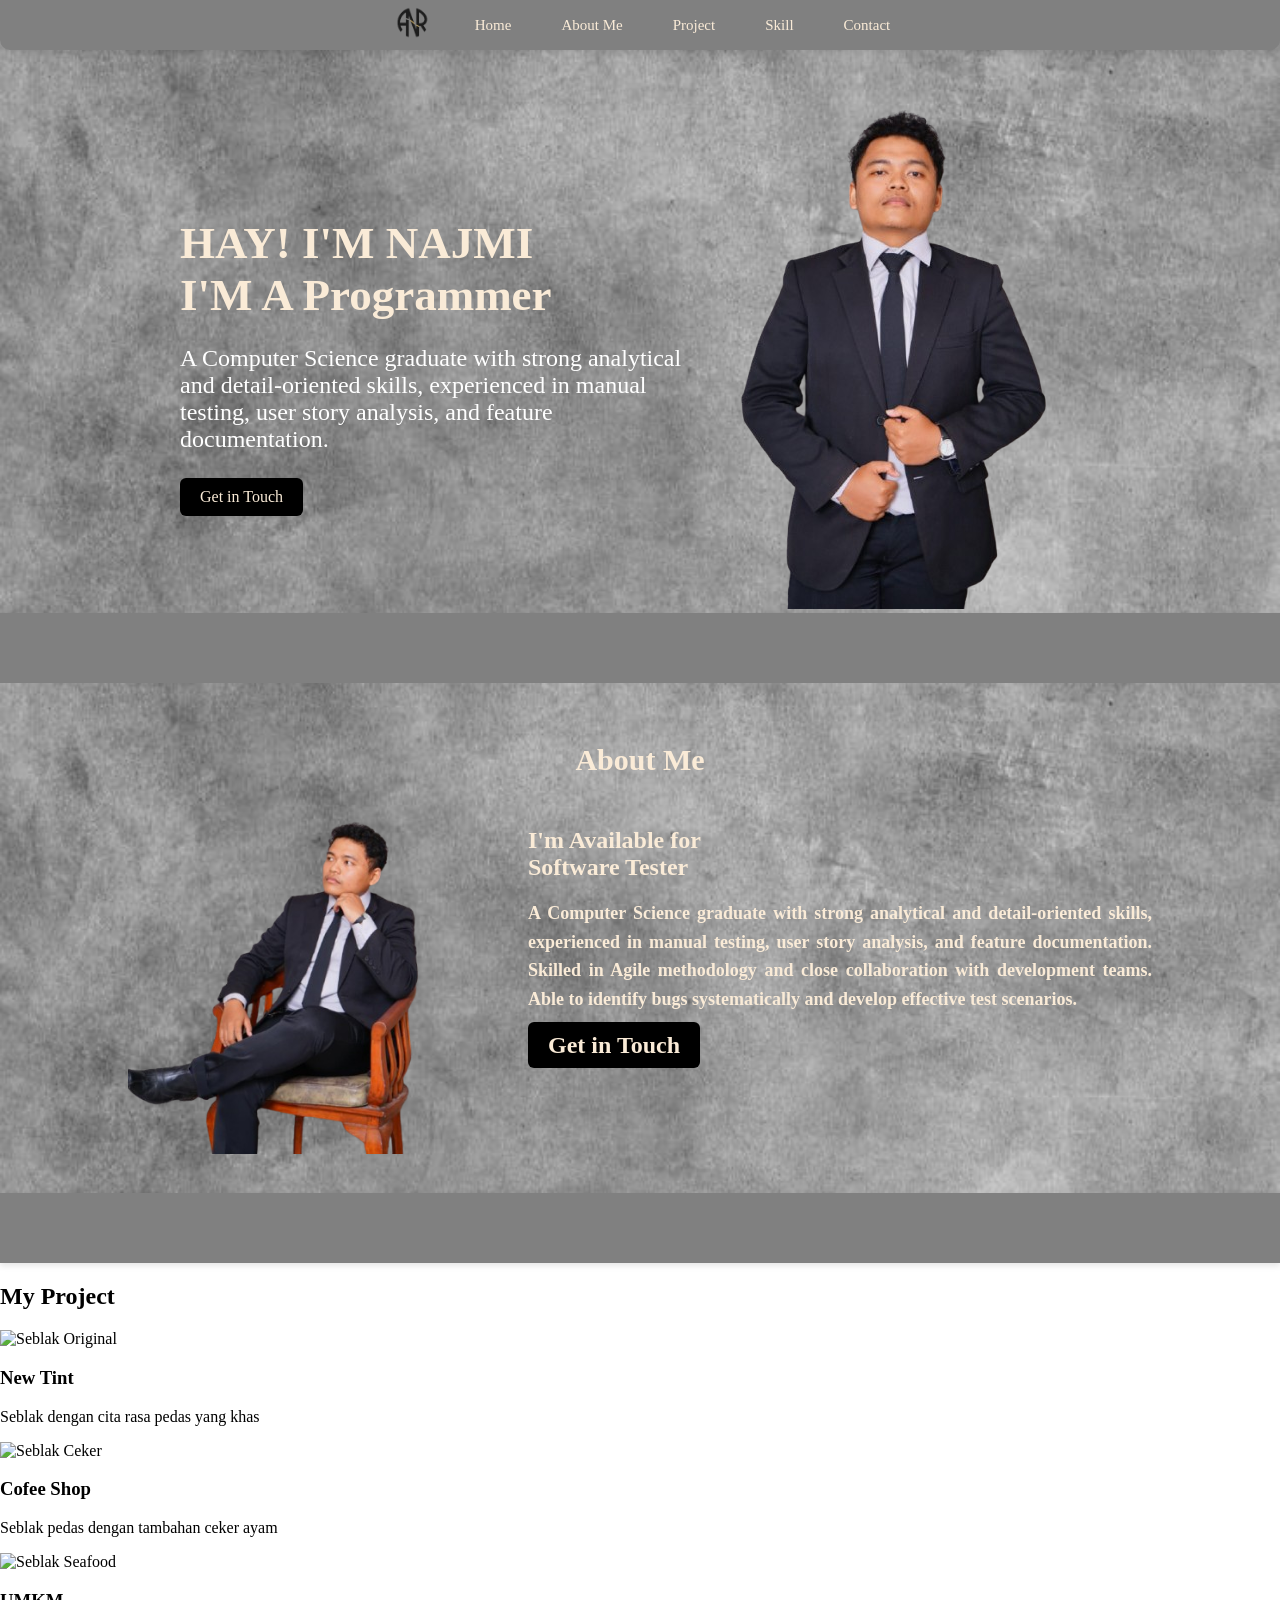
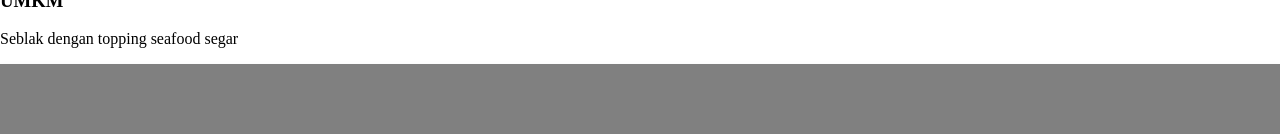
==== index.html @ 1e974ba8 "C:/Program Files/Git/tugas/portfolio" ====
<!DOCTYPE html>
<html lang="en">
  <head>
    <meta charset="UTF-8" />
    <meta name="viewport" content="width=device-width, initial-scale=1.0" />
    <title>Portofolio</title>
    <link rel="stylesheet" href="style.css" />
  </head>
  <body>
    <!-- Navigation Bar -->
    <section id="nav" class="navbar">
      <div class="logo">
        <img src="anr.png" alt="logoANR" />
      </div>
      <div class="navbar-text">
        <ul>
          <li><a href="">Home</a></li>
          <li><a href="">About Me</a></li>
          <li><a href="">Project</a></li>
          <li><a href="">Skill</a></li>
          <li><a href="">Contact</a></li>
        </ul>
      </div>
    </section>
    <!--  -->
    <section id="Jumbotron" class="hero">
      <div class="hero-text">
        <h1>HAY! I'M NAJMI <br />I'M A Programmer <br /></h1>
        <p>
          A Computer Science graduate with strong analytical and detail-oriented
          skills, experienced in manual testing, user story analysis, and
          feature documentation.
        </p>
        <a href="" class="btn">Get in Touch</a>
      </div>
      <div class="foto">
        <img src="pasfoto.png" alt="foto1" />
      </div>
    </section>
    <!--  -->
    <span></span>
    <!--  -->
<section id="Main" class="about-section">
  <h1>About Me</h1>
  <div class="about-content">
    <div class="about-foto">
      <img src="pasduduk.png" alt="foto2" />
    </div>
    <div class="about-text">
      <h2>I'm Available for <br />Software Tester <br /></h>
      <p>
      A Computer Science graduate with strong analytical and detail-oriented skills, experienced in
      manual testing, user story analysis, and feature documentation. Skilled in Agile methodology and
      close collaboration with development teams. Able to identify bugs systematically and develop
      effective test scenarios.
      <!-- Experienced in dissecting user stories to systematically develop comprehensive test scenarios 
      and test plans. Known for close collaboration with cross-functional development and product teams 
      to facilitate clear communication and streamline testing workflows. Committed to upholding 
      high product quality standards by diligently identifying, documenting, and prioritizing critical bugs, 
      ensuring a stable and reliable final product release. -->
      </p>
      <a href="" class="btn">Get in Touch</a>
    </div>
  </div>
</section>
    <span></span>
    <section id="Project" class="project-section">
      <div class="project-list">
        <h1>My Project</h1>
        <div class="project-item1">
          <img src="seblak1.png" alt="Seblak Original" />
          <h3>New Tint</h3>
          <p>Seblak dengan cita rasa pedas yang khas</p>
        </div>
        <div class="project-item2">
          <img src="seblak2.jpg" alt="Seblak Ceker" />
          <h3>Cofee Shop</h3>
          <p>Seblak pedas dengan tambahan ceker ayam</p>
        </div>
        <div class="project-item3">
          <img src="seblak3.jpg" alt="Seblak Seafood" />
          <h3>UMKM</h3>
          <p>Seblak dengan topping seafood segar</p>
        </div>
    </section>
    <span></span>
  </body>
</html>
---- style.css ----
body {
  font-family: Lucida Sans;
  margin: 0;
  padding: 0;
  box-sizing: border-box;
}

/* Navigation Bar */
.navbar {
  background-color: grey;
  display: flex;
  justify-content: center;
  position: fixed;
  width: 100%;
  border-radius: 0px 0px 10px 10px;
  box-shadow: 0 3px 6px rgba(0, 0, 0, 0.1);
}

.navbar .logo img {
  padding: 5px;
  width: 35px;
  height: 35px;
}

.navbar ul {
  display: flex;
  gap: 50px;
}

.navbar li {
  display: inline-block;
}

.navbar a {
  text-decoration: none;
  font-size: 15px;
  font-weight: 30px;
  color: antiquewhite;
}

.navbar a:hover {
  color: black;
}

/* Jumbotron */

.hero {
  background: url("background.jpg") no-repeat center;
  background-size: cover;
  height: auto;
  width: auto;
  display: flex;
  justify-content: space-between;
}

.hero .hero-text {
  margin-top: 180px;
  margin-left: 180px;
}

.hero .hero-text h1 {
  font-size: 45px;
  color: antiquewhite;
  margin-bottom: 10px;
}

.hero .hero-text p {
  margin-bottom: 25px;
  font-size: 150%;
  color: white;
}

.hero-text .btn {
  background-color: black;
  color: antiquewhite;
  text-decoration: none;
  padding: 10px 20px;
  border-radius: 6px;
  display: inline-block;
  transition: background 0.3s ease;
}

.hero .foto {
  margin-top: 100px;
  margin-right: 180px;
}

/* Main-Section */

span {
  background-color: grey;
  display: flex;
  height: 70px;
  box-shadow: 0 3px 6px rgba(0, 0, 0, 0.1);
}

.about-section {
  background: url("background.jpg") no-repeat center center;
  background-size: cover;
  display: flex;
  flex-direction: column; /* susun dari atas ke bawah: judul → konten */
  align-items: center;
  padding: 35px 10%;
}

/* Judul di tengah atas */
.about-section h1 {
  color: antiquewhite;
  text-align: center;
  font-size: 30px;
  margin-bottom: 30px;
}

.about-content {
  display: flex;
  gap: 50px; /* jarak antara foto dan teks */
}

/* Foto di kiri */
.about-foto img {
  width: 350px;
  border-radius: 10px;
}

/* Bagian teks di kanan */
.about-text {
  color: antiquewhite;
  display: flex;
  flex-direction: column;
  justify-content: flex-start;
  width: auto;
  height: auto;
}

.about-text h1 {
  font-size: 28px;
  font-weight: bold;
  line-height: 1.4;
  margin-bottom: 15px;
}

.about-text p {
  font-size: 35px;
  line-height: 1.6;
  font-size: large;
  text-align: justify;
}

.about-text .btn {
  background-color: black;
  color: antiquewhite;
  text-decoration: none;
  padding: 10px 20px;
  border-radius: 6px;
  transition: background 0.3s ease;
}

.about-text a:hover {
  color: grey;
}

/* Responsif di layar kecil */
@media (max-width: 768px) {
  .about-content {
    flex-direction: column;
    align-items: center;
    text-align: center;
  }

  .about-text {
    align-items: center;
  }

  .about-text h1 {
    font-size: 24px;
  }

  .about-foto img {
    width: 250px;
  }
}
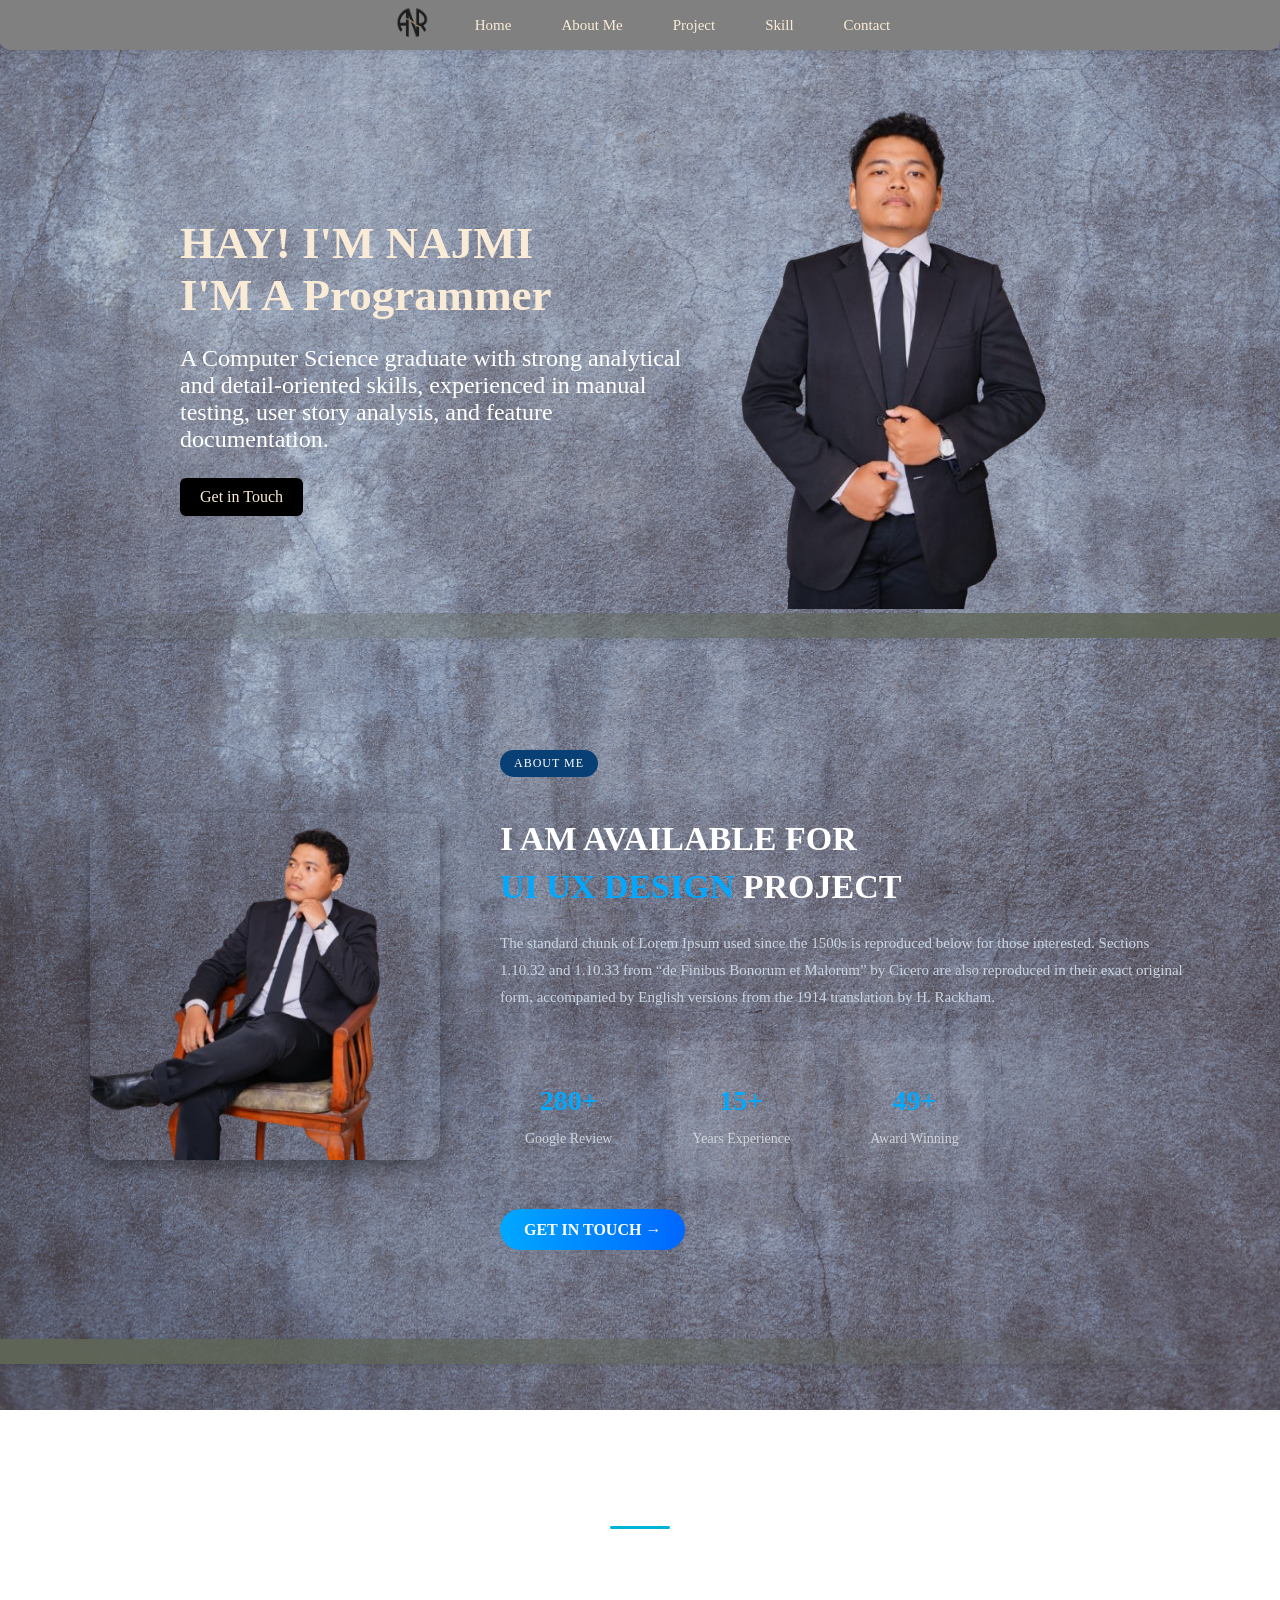
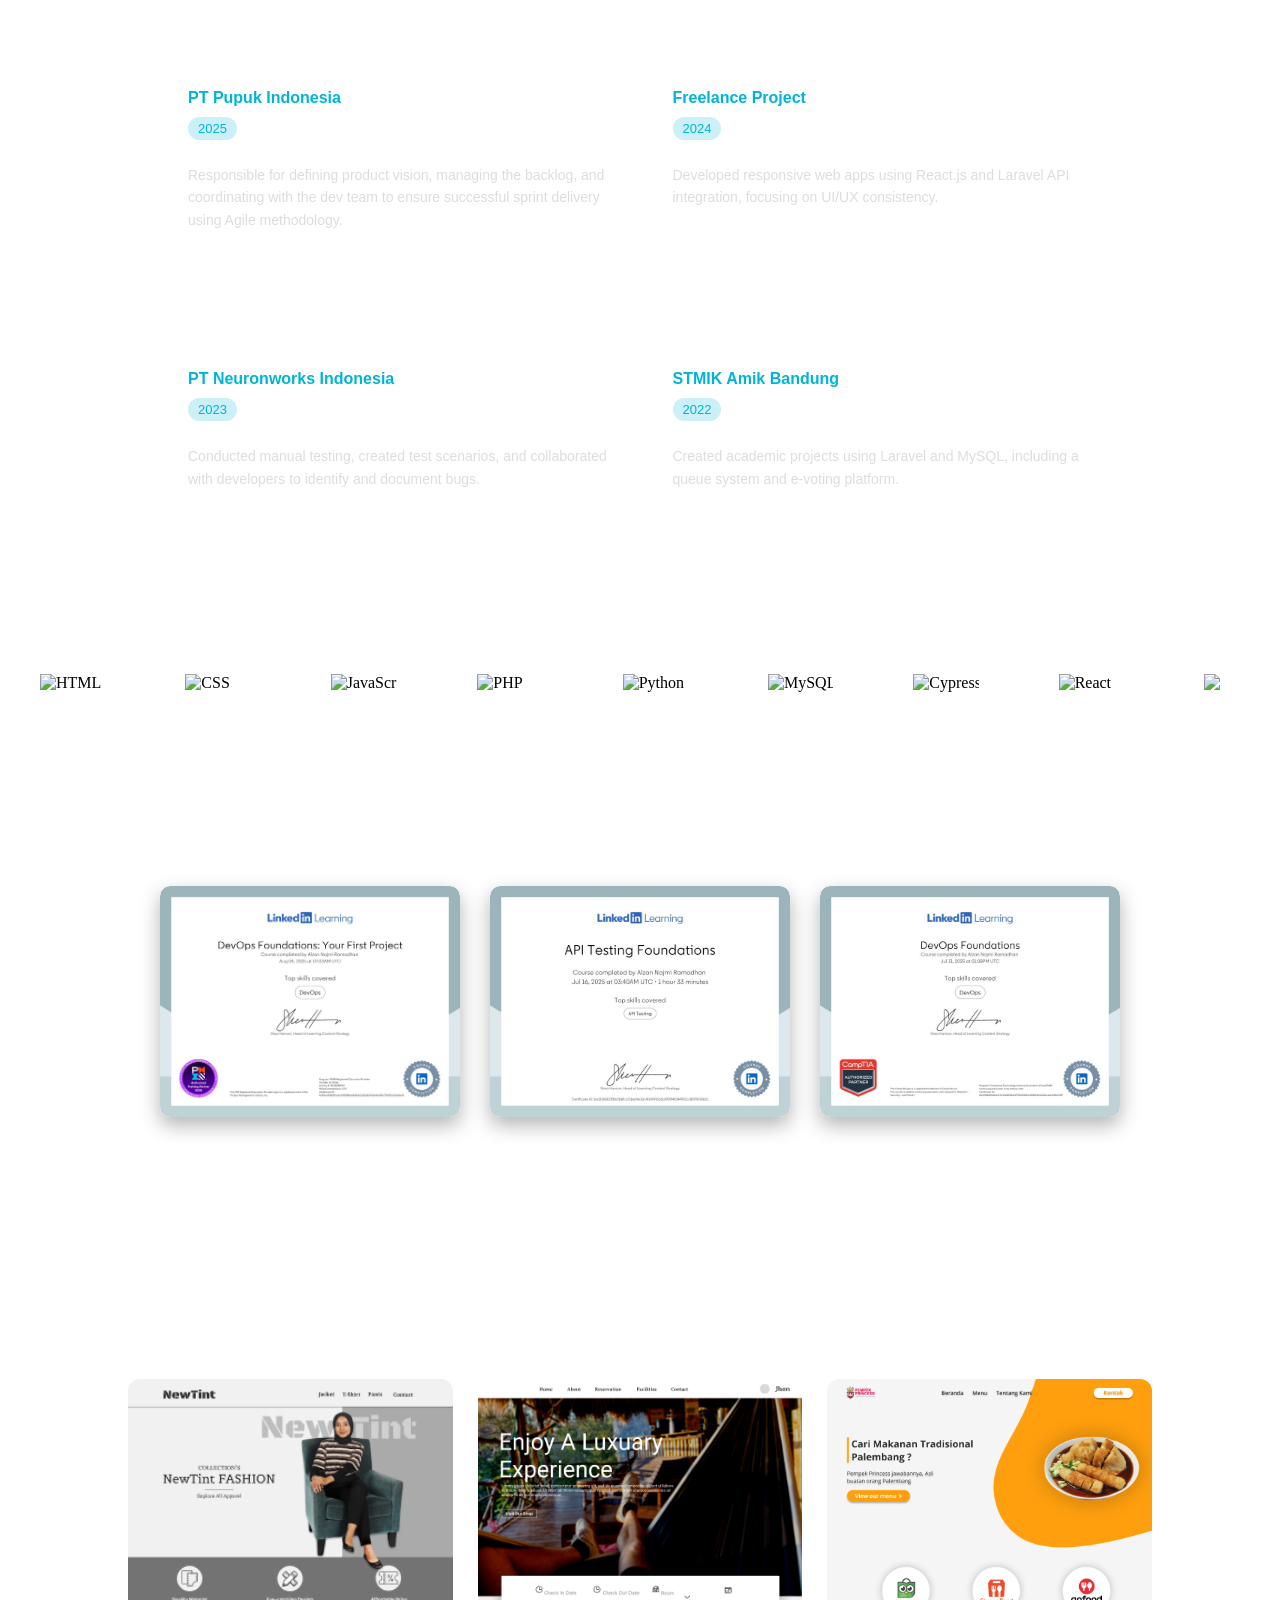
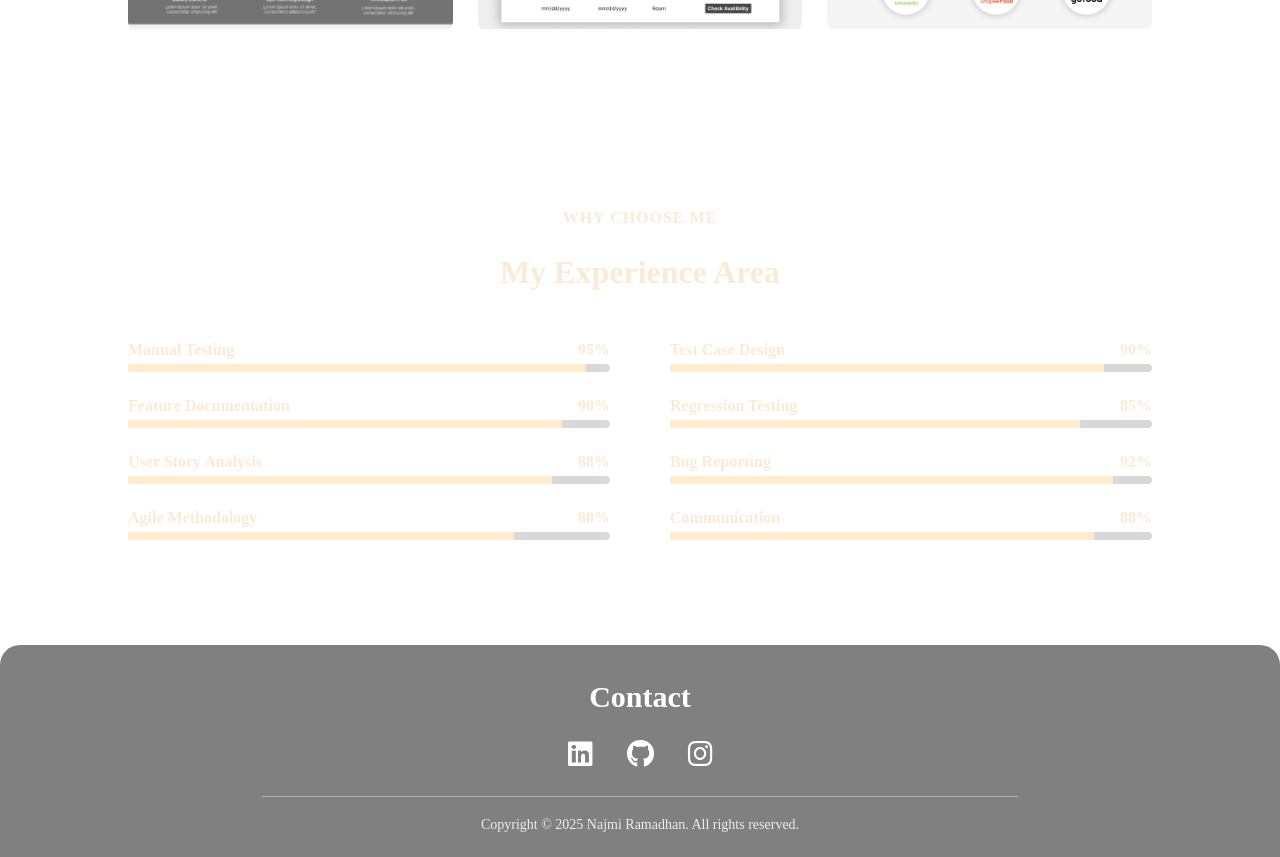
==== commit 10b70ca7: "C:/Program Files/Git/portofolio-beta" ====
--- a/index.html
+++ b/index.html
@@ -3,11 +3,15 @@
   <head>
     <meta charset="UTF-8" />
     <meta name="viewport" content="width=device-width, initial-scale=1.0" />
+    <link
+      rel="stylesheet"
+      href="https://cdnjs.cloudflare.com/ajax/libs/font-awesome/6.5.0/css/all.min.css"
+    />
     <title>Portofolio</title>
     <link rel="stylesheet" href="style.css" />
   </head>
   <body>
-    <!-- Navigation Bar -->
+    <!-- NAVIGATION BAR -->
     <section id="nav" class="navbar">
       <div class="logo">
         <img src="anr.png" alt="logoANR" />
@@ -22,7 +26,7 @@
         </ul>
       </div>
     </section>
-    <!--  -->
+    <!-- JUMBOTRON -->
     <section id="Jumbotron" class="hero">
       <div class="hero-text">
         <h1>HAY! I'M NAJMI <br />I'M A Programmer <br /></h1>
@@ -37,52 +41,351 @@
         <img src="pasfoto.png" alt="foto1" />
       </div>
     </section>
-    <!--  -->
-    <span></span>
-    <!--  -->
-<section id="Main" class="about-section">
-  <h1>About Me</h1>
-  <div class="about-content">
-    <div class="about-foto">
-      <img src="pasduduk.png" alt="foto2" />
+    <!-- PEMBATAS -->
+    <div class="span-1">
+      <span></span>
     </div>
-    <div class="about-text">
-      <h2>I'm Available for <br />Software Tester <br /></h>
-      <p>
-      A Computer Science graduate with strong analytical and detail-oriented skills, experienced in
-      manual testing, user story analysis, and feature documentation. Skilled in Agile methodology and
-      close collaboration with development teams. Able to identify bugs systematically and develop
-      effective test scenarios.
-      <!-- Experienced in dissecting user stories to systematically develop comprehensive test scenarios 
-      and test plans. Known for close collaboration with cross-functional development and product teams 
-      to facilitate clear communication and streamline testing workflows. Committed to upholding 
-      high product quality standards by diligently identifying, documenting, and prioritizing critical bugs, 
-      ensuring a stable and reliable final product release. -->
+    <!-- PEMBATAS -->
+    <section class="about-section" id="about">
+      <div class="about-container">
+        <div class="about-image">
+          <img src="pasduduk.png" alt="Foto Profil" />
+        </div>
+        <div class="about-content">
+          <p class="about-badge">ABOUT ME</p>
+          <h1>
+            I AM AVAILABLE FOR <br />
+            <span class="highlight">UI UX DESIGN</span> PROJECT
+          </h1>
+          <p class="about-desc">
+            The standard chunk of Lorem Ipsum used since the 1500s is reproduced
+            below for those interested. Sections 1.10.32 and 1.10.33 from “de
+            Finibus Bonorum et Malorum” by Cicero are also reproduced in their
+            exact original form, accompanied by English versions from the 1914
+            translation by H. Rackham.
+          </p>
+          <div class="about-stats">
+            <div class="stat-box">
+              <h2>280+</h2>
+              <p>Google Review</p>
+            </div>
+            <div class="stat-box">
+              <h2>15+</h2>
+              <p>Years Experience</p>
+            </div>
+            <div class="stat-box">
+              <h2>49+</h2>
+              <p>Award Winning</p>
+            </div>
+          </div>
+          <a href="#contact" class="btn-contact">GET IN TOUCH →</a>
+        </div>
+      </div>
+    </section>
+    <!--  -->
+    <div class="span-2">
+      <span></span>
+    </div>
+    <!--  -->
+    <section class="resume" id="experience">
+      <h1>My Resume</h1>
+      <!-- Experience Content -->
+      <div class="resume-content">
+        <div class="experience-grid">
+          <div class="experience-card">
+            <h3>Product Owner</h3>
+            <h4>PT Pupuk Indonesia</h4>
+            <span class="year">2025</span>
+            <p>
+              Responsible for defining product vision, managing the backlog, and
+              coordinating with the dev team to ensure successful sprint
+              delivery using Agile methodology.
+            </p>
+          </div>
+
+          <div class="experience-card">
+            <h3>Frontend Developer</h3>
+            <h4>Freelance Project</h4>
+            <span class="year">2024</span>
+            <p>
+              Developed responsive web apps using React.js and Laravel API
+              integration, focusing on UI/UX consistency.
+            </p>
+          </div>
+
+          <div class="experience-card">
+            <h3>Intern Quality Assurance</h3>
+            <h4>PT Neuronworks Indonesia</h4>
+            <span class="year">2023</span>
+            <p>
+              Conducted manual testing, created test scenarios, and collaborated
+              with developers to identify and document bugs.
+            </p>
+          </div>
+
+          <div class="experience-card">
+            <h3>Web Developer</h3>
+            <h4>STMIK Amik Bandung</h4>
+            <span class="year">2022</span>
+            <p>
+              Created academic projects using Laravel and MySQL, including a
+              queue system and e-voting platform.
+            </p>
+          </div>
+        </div>
+      </div>
+    </section>
+    <!--  -->
+    <section class="tech-slider">
+      <div class="slider-track">
+        <img
+          src="https://cdn.jsdelivr.net/gh/devicons/devicon/icons/html5/html5-original.svg"
+          alt="HTML"
+        />
+        <img
+          src="https://cdn.jsdelivr.net/gh/devicons/devicon/icons/css3/css3-original.svg"
+          alt="CSS"
+        />
+        <img
+          src="https://cdn.jsdelivr.net/gh/devicons/devicon/icons/javascript/javascript-original.svg"
+          alt="JavaScript"
+        />
+        <img
+          src="https://cdn.jsdelivr.net/gh/devicons/devicon/icons/php/php-original.svg"
+          alt="PHP"
+        />
+        <img
+          src="https://cdn.jsdelivr.net/gh/devicons/devicon/icons/python/python-original.svg"
+          alt="Python"
+        />
+        <img
+          src="https://cdn.jsdelivr.net/gh/devicons/devicon/icons/mysql/mysql-original.svg"
+          alt="MySQL"
+        />
+        <img
+          src="https://cdn.jsdelivr.net/gh/devicons/devicon/icons/cypressio/cypressio-plain.svg"
+          alt="Cypress"
+        />
+        <img
+          src="https://cdn.jsdelivr.net/gh/devicons/devicon/icons/react/react-original.svg"
+          alt="React"
+        />
+
+        <img
+          src="https://cdn.jsdelivr.net/gh/devicons/devicon@latest/icons/flutter/flutter-original.svg"
+        />
+
+        <img
+          src="https://cdn.jsdelivr.net/gh/devicons/devicon@latest/icons/postman/postman-original.svg"
+        />
+
+        <img
+          src="https://cdn.jsdelivr.net/gh/devicons/devicon@latest/icons/nodejs/nodejs-original-wordmark.svg"
+        />
+
+        <!-- duplikasi agar loop kelihatan halus -->
+        <img
+          src="https://cdn.jsdelivr.net/gh/devicons/devicon/icons/html5/html5-original.svg"
+          alt="HTML"
+        />
+        <img
+          src="https://cdn.jsdelivr.net/gh/devicons/devicon/icons/css3/css3-original.svg"
+          alt="CSS"
+        />
+        <img
+          src="https://cdn.jsdelivr.net/gh/devicons/devicon/icons/javascript/javascript-original.svg"
+          alt="JavaScript"
+        />
+        <img
+          src="https://cdn.jsdelivr.net/gh/devicons/devicon/icons/php/php-original.svg"
+          alt="PHP"
+        />
+        <img
+          src="https://cdn.jsdelivr.net/gh/devicons/devicon/icons/python/python-original.svg"
+          alt="Python"
+        />
+        <img
+          src="https://cdn.jsdelivr.net/gh/devicons/devicon/icons/mysql/mysql-original.svg"
+          alt="MySQL"
+        />
+        <img
+          src="https://cdn.jsdelivr.net/gh/devicons/devicon/icons/cypressio/cypressio-plain.svg"
+          alt="Cypress"
+        />
+        <img
+          src="https://cdn.jsdelivr.net/gh/devicons/devicon/icons/react/react-original.svg"
+          alt="React"
+        />
+        <img
+          src="https://cdn.jsdelivr.net/gh/devicons/devicon@latest/icons/flutter/flutter-original.svg"
+        />
+
+        <img
+          src="https://cdn.jsdelivr.net/gh/devicons/devicon@latest/icons/postman/postman-original.svg"
+        />
+
+        <img
+          src="https://cdn.jsdelivr.net/gh/devicons/devicon@latest/icons/nodejs/nodejs-original-wordmark.svg"
+        />
+      </div>
+    </section>
+    <!--  -->
+    <section id="certificate" class="certificate-section">
+      <h2>My Certificates</h2>
+      <div class="certificate-container">
+        <div class="certificate-item">
+          <img src="sertif1.jpg" alt="Certificate 1" />
+        </div>
+        <div class="certificate-item">
+          <img src="sertif2.jpg" alt="Certificate 2" />
+        </div>
+        <div class="certificate-item">
+          <img src="sertif3.jpg" alt="Certificate 3" />
+        </div>
+      </div>
+    </section>
+
+    <!--  -->
+    <section class="projects">
+      <h1>My Projects</h1>
+      <div class="project-grid">
+        <div class="project-item">
+          <img src="project1.PNG" alt="Project 1" />
+          <div class="overlay">
+            <h2>Sistem Antrian Puskesmas</h2>
+          </div>
+        </div>
+
+        <div class="project-item">
+          <img src="project2.PNG" alt="Project 2" />
+          <div class="overlay">
+            <h2>Website E-Voting RT/RW</h2>
+          </div>
+        </div>
+
+        <div class="project-item">
+          <img src="project3.PNG" alt="Project 3" />
+          <div class="overlay">
+            <h2>Marketplace Perikanan</h2>
+          </div>
+        </div>
+      </div>
+    </section>
+    <!--  -->
+    <!--  -->
+    <section class="skills-section">
+      <div class="skills-container">
+        <h3 class="skills-subtitle">Why Choose Me</h3>
+        <h2 class="skills-title">My Experience Area</h2>
+
+        <div class="skills-wrapper">
+          <!-- Kolom kiri -->
+          <div class="skills-column">
+            <div class="skill">
+              <div class="skill-info">
+                <span>Manual Testing</span>
+                <span>95%</span>
+              </div>
+              <div class="skill-bar">
+                <div class="skill-progress" style="width: 95%"></div>
+              </div>
+            </div>
+
+            <div class="skill">
+              <div class="skill-info">
+                <span>Feature Documentation</span>
+                <span>90%</span>
+              </div>
+              <div class="skill-bar">
+                <div class="skill-progress" style="width: 90%"></div>
+              </div>
+            </div>
+
+            <div class="skill">
+              <div class="skill-info">
+                <span>User Story Analysis</span>
+                <span>88%</span>
+              </div>
+              <div class="skill-bar">
+                <div class="skill-progress" style="width: 88%"></div>
+              </div>
+            </div>
+
+            <div class="skill">
+              <div class="skill-info">
+                <span>Agile Methodology</span>
+                <span>80%</span>
+              </div>
+              <div class="skill-bar">
+                <div class="skill-progress" style="width: 80%"></div>
+              </div>
+            </div>
+          </div>
+
+          <!-- Kolom kanan -->
+          <div class="skills-column">
+            <div class="skill">
+              <div class="skill-info">
+                <span>Test Case Design</span>
+                <span>90%</span>
+              </div>
+              <div class="skill-bar">
+                <div class="skill-progress" style="width: 90%"></div>
+              </div>
+            </div>
+
+            <div class="skill">
+              <div class="skill-info">
+                <span>Regression Testing</span>
+                <span>85%</span>
+              </div>
+              <div class="skill-bar">
+                <div class="skill-progress" style="width: 85%"></div>
+              </div>
+            </div>
+
+            <div class="skill">
+              <div class="skill-info">
+                <span>Bug Reporting</span>
+                <span>92%</span>
+              </div>
+              <div class="skill-bar">
+                <div class="skill-progress" style="width: 92%"></div>
+              </div>
+            </div>
+
+            <div class="skill">
+              <div class="skill-info">
+                <span>Communication</span>
+                <span>88%</span>
+              </div>
+              <div class="skill-bar">
+                <div class="skill-progress" style="width: 88%"></div>
+              </div>
+            </div>
+          </div>
+        </div>
+      </div>
+    </section>
+    <!--  -->
+    <footer class="footer-section">
+      <h2 class="footer-title">Contact</h2>
+      <div class="footer-socials">
+        <a href="https://www.linkedin.com/in/alzannajmir/" target="_blank"
+          ><i class="fab fa-linkedin"></i
+        ></a>
+        <a href="https://github.com/alzannajmir" target="_blank"
+          ><i class="fab fa-github"></i
+        ></a>
+        <a href="https://www.instagram.com/alzannajmr/" target="_blank"
+          ><i class="fab fa-instagram"></i
+        ></a>
+      </div>
+      <hr />
+      <p class="footer-copy">
+        Copyright © 2025 Najmi Ramadhan. All rights reserved.
       </p>
-      <a href="" class="btn">Get in Touch</a>
-    </div>
-  </div>
-</section>
-    <span></span>
-    <section id="Project" class="project-section">
-      <div class="project-list">
-        <h1>My Project</h1>
-        <div class="project-item1">
-          <img src="seblak1.png" alt="Seblak Original" />
-          <h3>New Tint</h3>
-          <p>Seblak dengan cita rasa pedas yang khas</p>
-        </div>
-        <div class="project-item2">
-          <img src="seblak2.jpg" alt="Seblak Ceker" />
-          <h3>Cofee Shop</h3>
-          <p>Seblak pedas dengan tambahan ceker ayam</p>
-        </div>
-        <div class="project-item3">
-          <img src="seblak3.jpg" alt="Seblak Seafood" />
-          <h3>UMKM</h3>
-          <p>Seblak dengan topping seafood segar</p>
-        </div>
-    </section>
+    </footer>
     <span></span>
   </body>
 </html>
--- a/style.css
+++ b/style.css
@@ -3,6 +3,8 @@
   margin: 0;
   padding: 0;
   box-sizing: border-box;
+  background: url("background.jpg") no-repeat center center fixed;
+  background-size: cover;
 }
 
 /* Navigation Bar */
@@ -45,8 +47,6 @@
 /* Jumbotron */
 
 .hero {
-  background: url("background.jpg") no-repeat center;
-  background-size: cover;
   height: auto;
   width: auto;
   display: flex;
@@ -87,76 +87,467 @@
 
 /* Main-Section */
 
-span {
+.span-1 span {
+  display: block;
+  height: 25px;
+  background: linear-gradient(to left, rgb(95, 101, 86), rgba(173, 255, 47, 0));
+  position: relative;
+  box-shadow: 0 3px 6px rgba(0, 0, 0, 0.1);
+}
+
+.span-2 span {
+  display: block;
+  height: 25px;
+  background: linear-gradient(
+    to right,
+    rgb(95, 101, 86),
+    rgba(173, 255, 47, 0)
+  );
+  position: relative;
+  box-shadow: 0 3px 6px rgba(0, 0, 0, 0.1);
+}
+
+.about-section {
+  color: white;
+  padding: 100px 80px;
+  display: flex;
+  justify-content: center;
+  align-items: center;
+}
+
+.about-container {
+  display: flex;
+  align-items: center;
+  justify-content: space-between;
+  max-width: 1100px;
+  gap: 60px;
+}
+
+.about-image img {
+  width: 350px;
+  border-radius: 20px;
+  box-shadow: 0 8px 20px rgba(0, 0, 0, 0.4);
+}
+
+.about-content {
+  flex: 1;
+}
+
+.about-badge {
+  background-color: #083f75;
+  display: inline-block;
+  padding: 6px 14px;
+  border-radius: 20px;
+  font-size: 12px;
+  letter-spacing: 1px;
+  margin-bottom: 10px;
+}
+
+.about-content h1 {
+  font-size: 34px;
+  line-height: 1.4;
+  font-weight: 700;
+  margin-bottom: 20px;
+}
+
+.about-content .highlight {
+  color: #00a8ff;
+}
+
+.about-desc {
+  color: #cbd5e1;
+  font-size: 15px;
+  line-height: 1.8;
+  margin-bottom: 30px;
+}
+
+.about-stats {
+  display: flex;
+  gap: 30px;
+  margin-bottom: 40px;
+}
+
+.stat-box {
+  background-color: rgba(255, 255, 255, 0.05);
+  padding: 20px 25px;
+  border-radius: 10px;
+  text-align: center;
+  transition: transform 0.3s ease;
+}
+
+.stat-box:hover {
+  transform: translateY(-5px);
+}
+
+.stat-box h2 {
+  color: #00a8ff;
+  font-size: 28px;
+  margin-bottom: 5px;
+}
+
+.stat-box p {
+  color: #d1d5db;
+  font-size: 14px;
+}
+
+.btn-contact {
+  background: linear-gradient(90deg, #00a8ff, #0066ff);
+  color: white;
+  padding: 12px 24px;
+  border-radius: 30px;
+  text-decoration: none;
+  font-weight: 600;
+  transition: background 0.3s, transform 0.3s;
+}
+
+.btn-contact:hover {
+  background: linear-gradient(90deg, #0066ff, #00a8ff);
+  transform: translateY(-3px);
+}
+
+.certificate-section {
+  text-align: center;
+  padding: 60px 20px;
+  color: white;
+}
+
+.certificate-section h2 {
+  font-size: 2em;
+  margin-bottom: 40px;
+  position: relative;
+}
+
+.certificate-container {
+  display: flex;
+  justify-content: center;
+  flex-wrap: wrap;
+  gap: 30px;
+}
+
+.certificate-item {
+  border-radius: 10px;
+  overflow: hidden;
+  box-shadow: 0 8px 20px rgba(0, 0, 0, 0.3);
+  transition: transform 0.3s ease, box-shadow 0.3s ease;
+  max-width: 300px;
+}
+
+.certificate-item img {
+  width: 100%;
+  display: block;
+  border-radius: 10px;
+}
+
+.certificate-item:hover {
+  transform: scale(1.05);
+  box-shadow: 0 12px 25px rgba(0, 0, 0, 0.4);
+}
+
+.projects {
+  /* background: linear-gradient(180deg, #001f3f, #002b63); */
+  padding: 80px 10%;
+  text-align: center;
+  color: white;
+}
+
+.projects h1 {
+  font-size: 36px;
+  margin-bottom: 50px;
+  font-weight: bold;
+}
+
+.project-grid {
+  display: grid;
+  grid-template-columns: repeat(3, 1fr);
+  justify-items: center;
+  gap: 25px;
+}
+
+.project-item {
+  position: relative;
+  overflow: hidden;
+  border-radius: 12px;
+  cursor: pointer;
+  transition: transform 0.3s ease;
+}
+
+.project-item img {
+  width: 100%;
+  height: 250px;
+  object-fit: cover;
+  transition: transform 0.4s ease;
+}
+
+.project-item:hover img {
+  transform: scale(1.1);
+}
+
+.overlay {
+  position: absolute;
+  inset: 0;
+  background: rgba(0, 0, 0, 0.55);
+  color: #fff;
+  display: flex;
+  align-items: center;
+  justify-content: center;
+  opacity: 0;
+  transition: opacity 0.3s ease;
+}
+
+.project-item:hover .overlay {
+  opacity: 1;
+}
+
+.overlay h2 {
+  font-size: 20px;
+  font-weight: 600;
+  padding: 10px 20px;
+  background: rgba(255, 255, 255, 0.15);
+  border-radius: 8px;
+}
+
+.resume {
+  padding: 80px 10%;
+  text-align: center;
+  color: white;
+  font-family: "Poppins", sans-serif;
+}
+
+.resume h1 {
+  font-size: 36px;
+  margin-bottom: 40px;
+  position: relative;
+}
+
+.resume h1::after {
+  content: "";
+  display: block;
+  width: 60px;
+  height: 3px;
+  background: #00b4d8;
+  margin: 10px auto 0;
+  border-radius: 2px;
+}
+/*  */
+.tech-slider {
+  overflow: hidden;
+  white-space: nowrap;
+  padding: 30px 0;
+}
+
+.slider-track {
+  display: flex;
+  width: calc(200px * 16); /* jumlah icon * lebar tiap icon */
+  animation: scroll 25s linear infinite;
+}
+
+.slider-track img {
+  width: 100px;
+  margin: 0 40px;
+  transition: transform 0.3s ease;
+  filter: drop-shadow(0 0 5px rgba(255, 255, 255, 0.3));
+}
+
+.slider-track img:hover {
+  transform: scale(1.2);
+}
+
+@keyframes scroll {
+  0% {
+    transform: translateX(0);
+  }
+  100% {
+    transform: translateX(-50%);
+  }
+}
+
+/* Tabs */
+.resume-tabs {
+  display: flex;
+  justify-content: center;
+  gap: 15px;
+  margin-bottom: 40px;
+  flex-wrap: wrap;
+}
+
+.tab {
+  background: rgba(255, 255, 255, 0.1);
+  color: #fff;
+  border: 1px solid rgba(255, 255, 255, 0.2);
+  border-radius: 30px;
+  padding: 10px 25px;
+  cursor: pointer;
+  transition: 0.3s ease;
+  font-weight: 500;
+}
+
+.tab span {
+  color: #00b4d8;
+  margin-left: 5px;
+}
+
+/* .tab.active {
+  background: #00b4d8;
+  color: #fff;
+} */
+
+/* Experience Grid */
+.experience-grid {
+  display: grid;
+  grid-template-columns: repeat(2, 1fr);
+  gap: 25px;
+  background: rgba(255, 255, 255, 0.05);
+  padding: 40px;
+  border-radius: 12px;
+}
+
+.experience-card {
+  background: rgba(255, 255, 255, 0.08);
+  border-radius: 10px;
+  padding: 20px;
+  text-align: left;
+  transition: transform 0.3s ease, background 0.3s ease;
+}
+
+.experience-card:hover {
+  transform: translateY(-5px);
+  background: rgba(255, 255, 255, 0.15);
+}
+
+.experience-card h3 {
+  color: #fff;
+  font-size: 18px;
+  margin-bottom: 5px;
+}
+
+.experience-card h4 {
+  color: #00b4d8;
+  font-size: 16px;
+  margin-bottom: 10px;
+}
+
+.experience-card .year {
+  display: inline-block;
+  background: rgba(0, 180, 216, 0.2);
+  color: #00b4d8;
+  padding: 4px 10px;
+  border-radius: 20px;
+  font-size: 13px;
+  margin-bottom: 10px;
+}
+
+.experience-card p {
+  color: #ddd;
+  font-size: 14px;
+  line-height: 1.6;
+}
+/*  */
+.skills-section {
+  padding: 80px 10%;
+  text-align: center;
+}
+
+.skills-subtitle {
+  color: antiquewhite;
+  font-size: 1rem;
+  text-transform: uppercase;
+  letter-spacing: 1px;
+  margin-bottom: 10px;
+}
+
+.skills-title {
+  color: antiquewhite;
+  font-size: 2rem;
+  margin-bottom: 50px;
+}
+
+.skills-wrapper {
+  display: flex;
+  justify-content: center;
+  gap: 60px;
+  flex-wrap: wrap;
+}
+
+.skills-column {
+  flex: 1;
+  min-width: 350px;
+}
+
+.skill {
+  margin-bottom: 25px;
+}
+
+.skill-info {
+  display: flex;
+  justify-content: space-between;
+  color: antiquewhite;
+  font-weight: 600;
+  margin-bottom: 5px;
+}
+
+.skill-bar {
+  background-color: #d9d9d9;
+  height: 8px;
+  border-radius: 10px;
+  overflow: hidden;
+}
+
+.skill-progress {
+  height: 100%;
+  background-color: blanchedalmond;
+  border-radius: 10px 0 0 10px;
+  transition: width 0.8s ease;
+}
+
+/* Footer Section */
+.footer-section {
   background-color: grey;
-  display: flex;
-  height: 70px;
-  box-shadow: 0 3px 6px rgba(0, 0, 0, 0.1);
-}
-
-.about-section {
-  background: url("background.jpg") no-repeat center center;
-  background-size: cover;
-  display: flex;
-  flex-direction: column; /* susun dari atas ke bawah: judul → konten */
-  align-items: center;
-  padding: 35px 10%;
-}
-
-/* Judul di tengah atas */
-.about-section h1 {
-  color: antiquewhite;
+  color: white;
   text-align: center;
+  padding: 10px 10px;
+  border-radius: 20px 20px 0 0;
+}
+
+.footer-title {
   font-size: 30px;
-  margin-bottom: 30px;
-}
-
-.about-content {
-  display: flex;
-  gap: 50px; /* jarak antara foto dan teks */
-}
-
-/* Foto di kiri */
-.about-foto img {
-  width: 350px;
-  border-radius: 10px;
-}
-
-/* Bagian teks di kanan */
-.about-text {
-  color: antiquewhite;
-  display: flex;
-  flex-direction: column;
-  justify-content: flex-start;
-  width: auto;
-  height: auto;
-}
-
-.about-text h1 {
+  font-weight: bold;
+  margin-bottom: 25px;
+}
+
+.footer-socials {
+  margin-bottom: 25px;
+}
+
+.footer-socials a {
+  color: white;
   font-size: 28px;
-  font-weight: bold;
-  line-height: 1.4;
-  margin-bottom: 15px;
-}
-
-.about-text p {
-  font-size: 35px;
-  line-height: 1.6;
-  font-size: large;
-  text-align: justify;
-}
-
-.about-text .btn {
-  background-color: black;
-  color: antiquewhite;
-  text-decoration: none;
-  padding: 10px 20px;
-  border-radius: 6px;
-  transition: background 0.3s ease;
-}
-
-.about-text a:hover {
-  color: grey;
+  margin: 0 15px;
+  transition: color 0.3s, transform 0.3s;
+}
+
+.footer-socials a:hover {
+  color: #dff6ff;
+  transform: scale(1.2);
+}
+
+.footer-section hr {
+  width: 60%;
+  border: 0;
+  height: 1px;
+  background: rgba(255, 255, 255, 0.4);
+  margin: 20px auto;
+}
+
+.footer-copy {
+  font-size: 14px;
+  color: rgba(255, 255, 255, 0.85);
+}
+
+/* Responsive */
+@media (max-width: 900px) {
+  .experience-grid {
+    grid-template-columns: 1fr;
+  }
 }
 
 /* Responsif di layar kecil */
